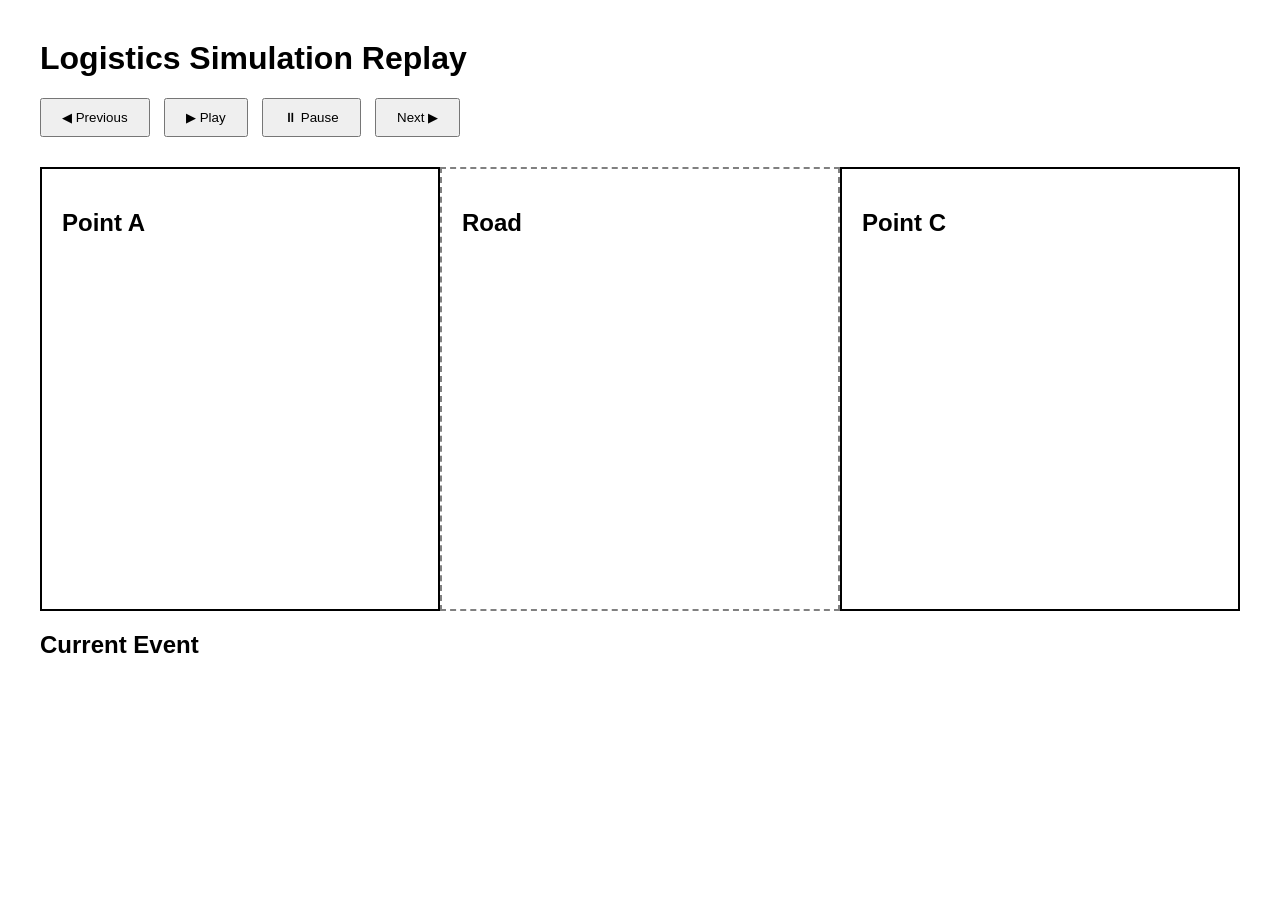
==== visualizer/index.html @ 36c7220b "add event recording and browser-based replay system - Record every simulation event to CSV - Export " ====
<!DOCTYPE html>
<html>

<head>
    <title>Simulation Replay</title>
    <link rel="stylesheet" href="style.css">
</head>

<body>

<h1>Logistics Simulation Replay</h1>

<div id="summary"></div>

<div id="controls">

    <button id="prev">◀ Previous</button>
    <button id="play">▶ Play</button>
    <button id="pause">⏸ Pause</button>
    <button id="next">Next ▶</button>

</div>

<div id="world">

    <div class="station">

        <h2>Point A</h2>

        <div id="pointA"></div>

    </div>

    <div class="road">

        <h2>Road</h2>

        <div id="road"></div>

    </div>

    <div class="station">

        <h2>Point C</h2>

        <div id="pointC"></div>

    </div>

</div>

<h2>Current Event</h2>

<div id="currentEvent"></div>

<script src="parser.js"></script>
<script src="renderer.js"></script>
<script src="player.js"></script>
<script src="app.js"></script>

</body>

</html>
---- visualizer/style.css ----
body{
    font-family: Arial;
    margin:40px;
}

#controls{
    margin:20px 0;
}

button{
    padding:10px 20px;
    margin-right:10px;
}

#world{

    display:flex;

    justify-content:space-between;

    margin-top:30px;

}

.station{

    width:30%;
    min-height:400px;

    border:2px solid black;

    padding:20px;

}

.road{

    width:30%;
    min-height:400px;

    border:2px dashed gray;

    padding:20px;

}

.vehicle{

    margin:8px 0;

    padding:5px;

    border-radius:5px;

    background:#eeeeee;

}
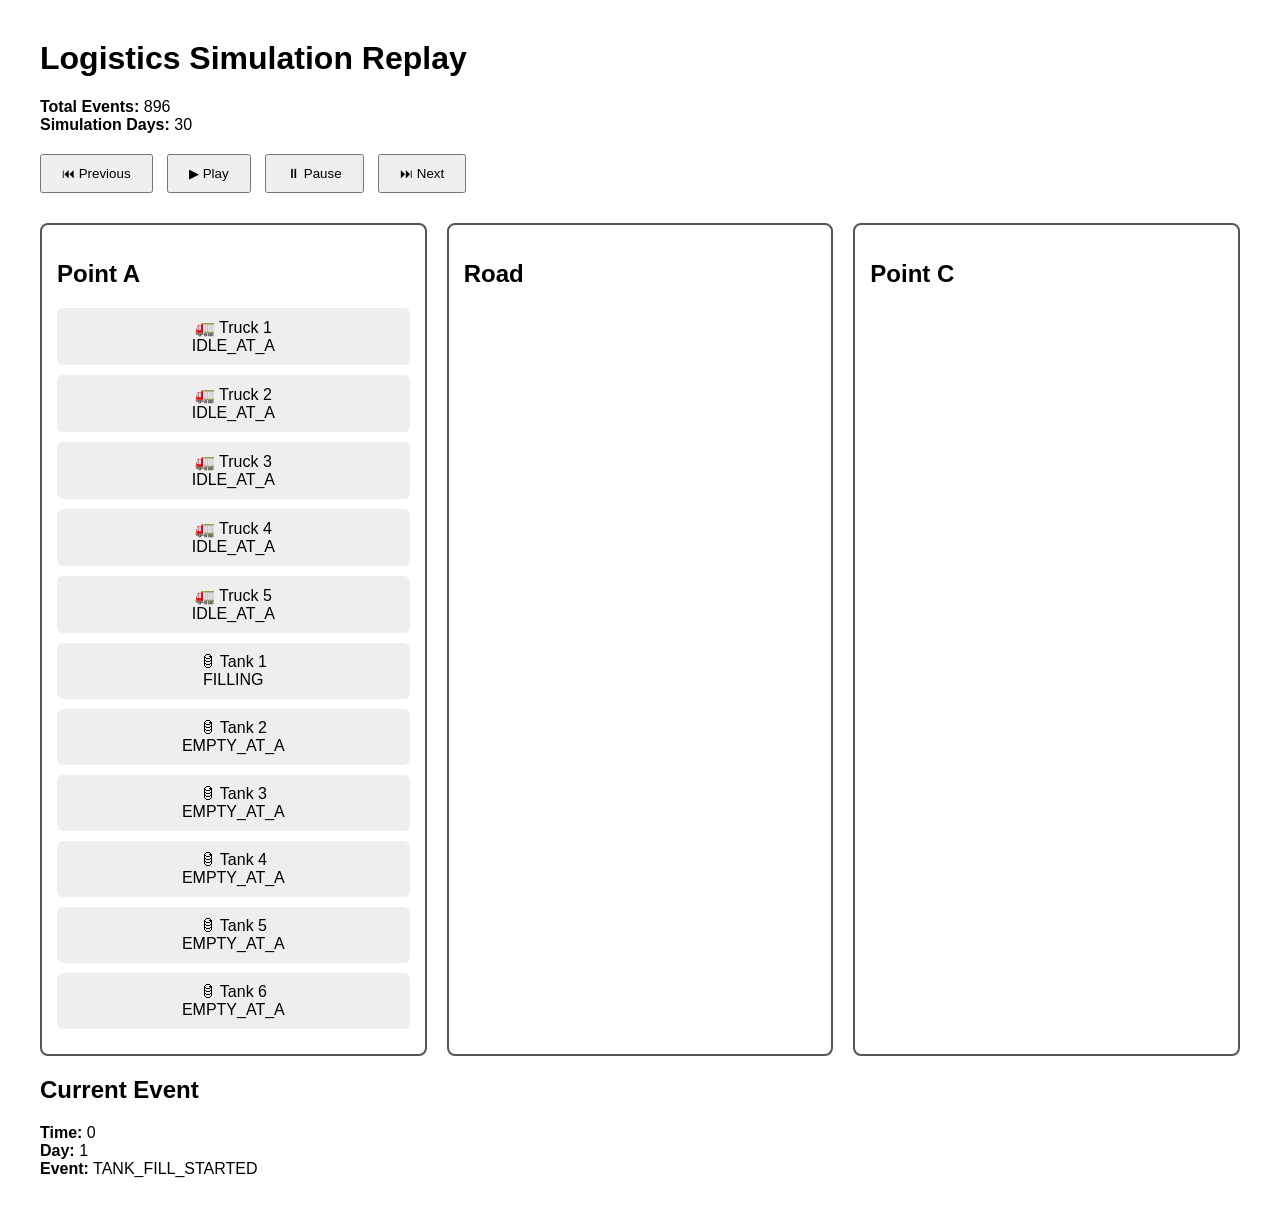
==== commit af5c80cf: "introduced WorldState and decouple renderer from CSV events - Added WorldState to manage simulation " ====
--- a/visualizer/index.html
+++ b/visualizer/index.html
@@ -13,38 +13,27 @@
 <div id="summary"></div>
 
 <div id="controls">
-
-    <button id="prev">◀ Previous</button>
+    <button id="previous">⏮ Previous</button>
     <button id="play">▶ Play</button>
     <button id="pause">⏸ Pause</button>
-    <button id="next">Next ▶</button>
-
+    <button id="next">⏭ Next</button>
 </div>
 
 <div id="world">
 
-    <div class="station">
-
+    <div class="location">
         <h2>Point A</h2>
-
         <div id="pointA"></div>
-
     </div>
 
-    <div class="road">
-
+    <div class="location">
         <h2>Road</h2>
-
         <div id="road"></div>
-
     </div>
 
-    <div class="station">
-
+    <div class="location">
         <h2>Point C</h2>
-
         <div id="pointC"></div>
-
     </div>
 
 </div>
@@ -54,6 +43,7 @@
 <div id="currentEvent"></div>
 
 <script src="parser.js"></script>
+<script src="state.js"></script>
 <script src="renderer.js"></script>
 <script src="player.js"></script>
 <script src="app.js"></script>
--- a/visualizer/style.css
+++ b/visualizer/style.css
@@ -54,4 +54,44 @@
 
     background:#eeeeee;
 
+}
+
+#world{
+
+    display:flex;
+
+    justify-content:space-between;
+
+    gap:20px;
+
+    margin-top:30px;
+
+}
+
+.location{
+
+    flex:1;
+
+    min-height:500px;
+
+    border:2px solid #555;
+
+    border-radius:8px;
+
+    padding:15px;
+
+}
+
+.vehicle{
+
+    background:#eeeeee;
+
+    margin-bottom:10px;
+
+    padding:10px;
+
+    border-radius:6px;
+
+    text-align:center;
+
 }
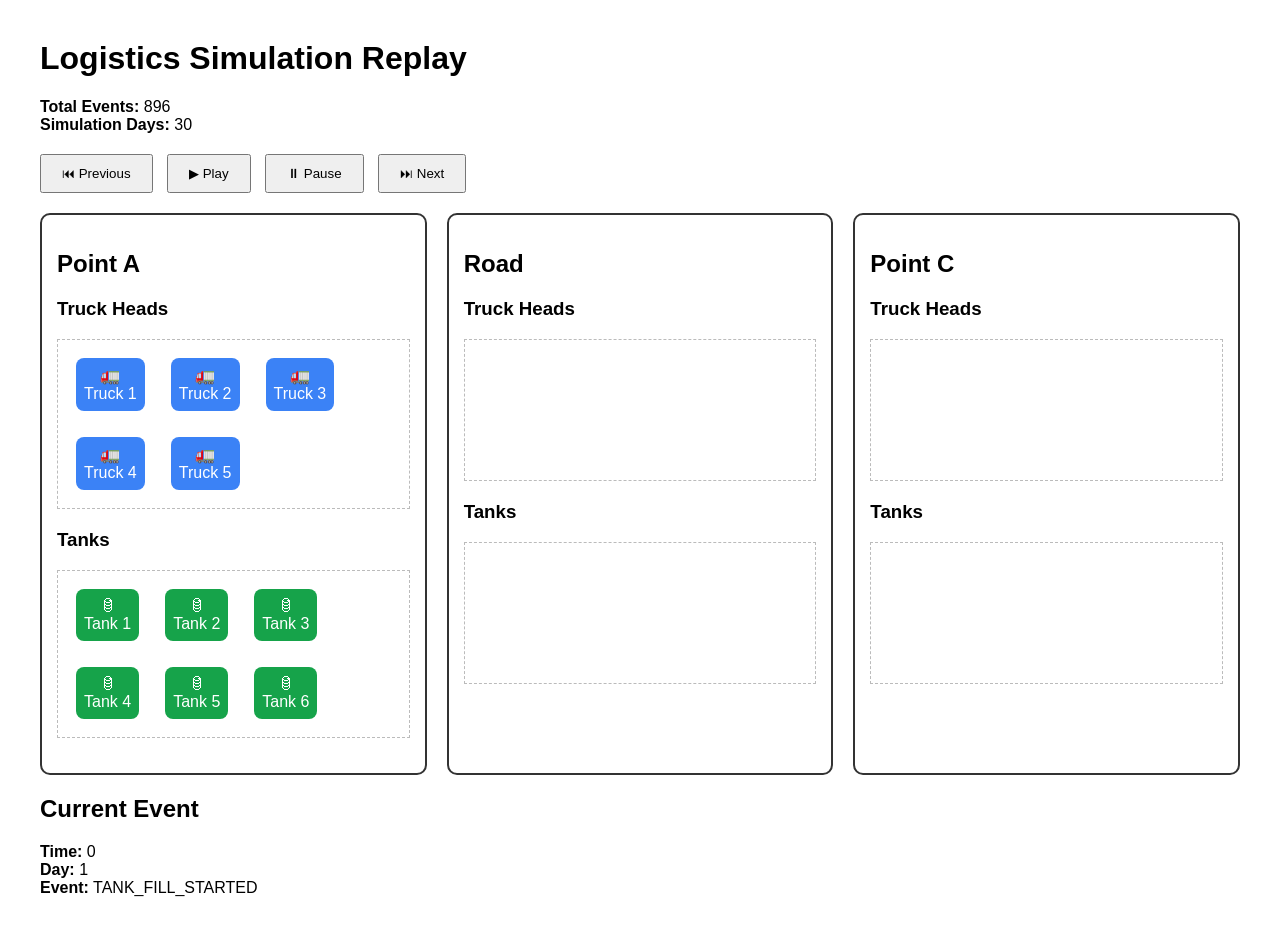
==== commit e5e27dad: "redesign simulation layout with separate truck and tank containers" ====
--- a/visualizer/index.html
+++ b/visualizer/index.html
@@ -22,20 +22,40 @@
 <div id="world">
 
     <div class="location">
-        <h2>Point A</h2>
-        <div id="pointA"></div>
+
+      <h2>Point A</h2>
+
+      <h3>Truck Heads</h3>
+      <div id="pointATrucks" class="container"></div>
+
+      <h3>Tanks</h3>
+      <div id="pointATanks" class="container"></div>
+
     </div>
 
     <div class="location">
-        <h2>Road</h2>
-        <div id="road"></div>
+
+      <h2>Road</h2>
+
+      <h3>Truck Heads</h3>
+      <div id="roadTrucks" class="container"></div>
+
+      <h3>Tanks</h3>
+      <div id="roadTanks" class="container"></div>
+
     </div>
 
     <div class="location">
-        <h2>Point C</h2>
-        <div id="pointC"></div>
+
+      <h2>Point C</h2>
+
+      <h3>Truck Heads</h3>
+      <div id="pointCTrucks" class="container"></div>
+
+      <h3>Tanks</h3>
+      <div id="pointCTanks" class="container"></div>
+
     </div>
-
 </div>
 
 <h2>Current Event</h2>
--- a/visualizer/style.css
+++ b/visualizer/style.css
@@ -94,4 +94,64 @@
 
     text-align:center;
 
+}
+
+.location{
+    border:2px solid #333;
+    border-radius:10px;
+    min-height:250px;
+    padding:15px;
+    width:30%;
+}
+
+#world{
+    display:flex;
+    justify-content:space-between;
+    margin:20px 0;
+}
+
+.truck{
+
+    background:#3b82f6;
+    color:white;
+
+    margin:8px;
+    padding:8px;
+
+    border-radius:8px;
+
+    text-align:center;
+
+}
+
+.tank{
+
+    background:#16a34a;
+    color:white;
+
+    margin:8px;
+    padding:8px;
+
+    border-radius:8px;
+
+    text-align:center;
+
+}
+
+.container{
+
+    min-height:120px;
+
+    border:1px dashed #bbb;
+
+    margin-bottom:20px;
+
+    padding:10px;
+
+    display:flex;
+
+    flex-wrap:wrap;
+
+    gap:10px;
+
 }
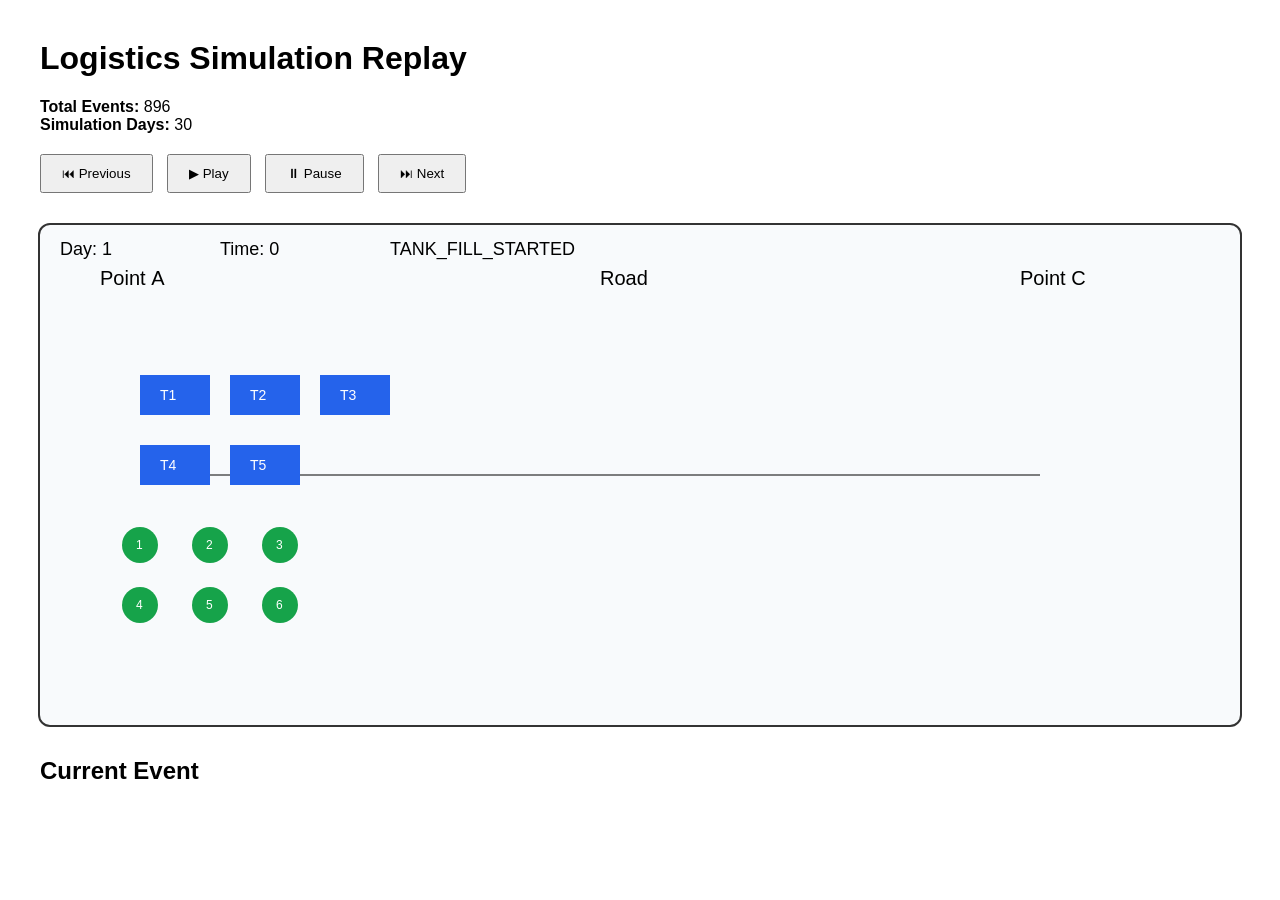
==== commit 2e034dd9: "migrate replay to canvas rendering and animation-ready architecture - Introduced CanvasRenderer for " ====
--- a/visualizer/index.html
+++ b/visualizer/index.html
@@ -21,41 +21,12 @@
 
 <div id="world">
 
-    <div class="location">
+    <canvas
+        id="simulationCanvas"
+        width="1200"
+        height="500">
+    </canvas>
 
-      <h2>Point A</h2>
-
-      <h3>Truck Heads</h3>
-      <div id="pointATrucks" class="container"></div>
-
-      <h3>Tanks</h3>
-      <div id="pointATanks" class="container"></div>
-
-    </div>
-
-    <div class="location">
-
-      <h2>Road</h2>
-
-      <h3>Truck Heads</h3>
-      <div id="roadTrucks" class="container"></div>
-
-      <h3>Tanks</h3>
-      <div id="roadTanks" class="container"></div>
-
-    </div>
-
-    <div class="location">
-
-      <h2>Point C</h2>
-
-      <h3>Truck Heads</h3>
-      <div id="pointCTrucks" class="container"></div>
-
-      <h3>Tanks</h3>
-      <div id="pointCTanks" class="container"></div>
-
-    </div>
 </div>
 
 <h2>Current Event</h2>
@@ -63,7 +34,10 @@
 <div id="currentEvent"></div>
 
 <script src="parser.js"></script>
+<script src="layout.js"></script>
+<script src="animation.js"></script>
 <script src="state.js"></script>
+<script src="canvasRenderer.js"></script>
 <script src="renderer.js"></script>
 <script src="player.js"></script>
 <script src="app.js"></script>
--- a/visualizer/style.css
+++ b/visualizer/style.css
@@ -10,16 +10,6 @@
 button{
     padding:10px 20px;
     margin-right:10px;
-}
-
-#world{
-
-    display:flex;
-
-    justify-content:space-between;
-
-    margin-top:30px;
-
 }
 
 .station{
@@ -41,44 +31,6 @@
     border:2px dashed gray;
 
     padding:20px;
-
-}
-
-.vehicle{
-
-    margin:8px 0;
-
-    padding:5px;
-
-    border-radius:5px;
-
-    background:#eeeeee;
-
-}
-
-#world{
-
-    display:flex;
-
-    justify-content:space-between;
-
-    gap:20px;
-
-    margin-top:30px;
-
-}
-
-.location{
-
-    flex:1;
-
-    min-height:500px;
-
-    border:2px solid #555;
-
-    border-radius:8px;
-
-    padding:15px;
 
 }
 
@@ -154,4 +106,41 @@
 
     gap:10px;
 
+}
+
+.truck,
+.tank{
+
+    width:130px;
+
+    padding:10px;
+
+    border-radius:10px;
+
+    text-align:center;
+
+    color:white;
+
+    font-family:Arial;
+
+    box-shadow:0 2px 8px rgba(0,0,0,.2);
+
+}
+
+#world{
+
+    display:flex;
+    justify-content:center;
+    margin:30px 0;
+
+}
+
+#simulationCanvas{
+
+    border:2px solid #333;
+
+    background:#f8fafc;
+
+    border-radius:12px;
+
 }
